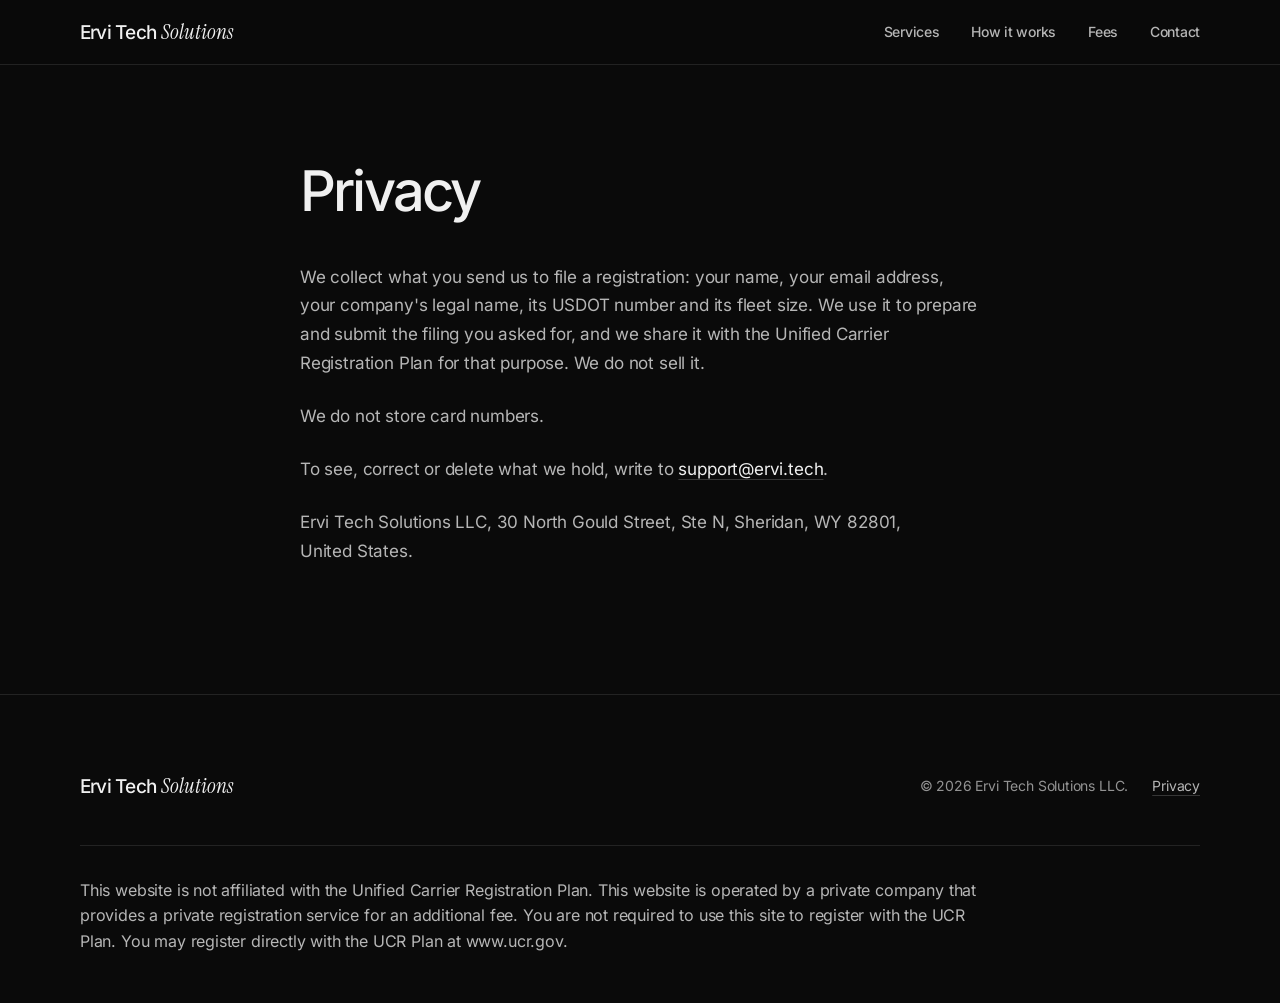
==== privacy.html @ 77db1896 "Ervi Tech Solutions LLC: the company site, V3" ====
<!doctype html>
<html lang="en">
<head>
<meta charset="utf-8">
<meta name="viewport" content="width=device-width, initial-scale=1">
<title>Privacy - Ervi Tech Solutions</title>
<meta name="description" content="How Ervi Tech Solutions LLC handles what you send us to file a UCR registration.">
<meta name="theme-color" content="#0a0a0a">
<link rel="icon" href="favicon.svg" type="image/svg+xml">
<link rel="preload" href="fonts/inter-latin.woff2" as="font" type="font/woff2" crossorigin>
<link rel="stylesheet" href="styles.css">
</head>
<body>
<a class="skip" href="#main">Skip to content</a>

<header class="topbar">
  <div class="wrap">
    <a class="wordmark" href="index.html" aria-label="Ervi Tech Solutions, home">Ervi Tech <span class="wm-serif">Solutions</span></a>
    <nav aria-label="Main">
      <ul class="nav">
        <li class="nav-wide"><a href="index.html#services">Services</a></li>
        <li class="nav-wide"><a href="index.html#how-it-works">How it works</a></li>
        <li class="nav-wide"><a href="index.html#fees">Fees</a></li>
        <li><a href="index.html#contact">Contact</a></li>
      </ul>
    </nav>
  </div>
</header>

<main id="main" class="page">
  <div class="wrap">
    <h1>Privacy</h1>
    <p>We collect what you send us to file a registration: your name, your email address, your company's legal name, its USDOT number and its fleet size. We use it to prepare and submit the filing you asked for, and we share it with the Unified Carrier Registration Plan for that purpose. We do not sell it.</p>
    <p>We do not store card numbers.</p>
    <p>To see, correct or delete what we hold, write to <a href="mailto:support@ervi.tech">support@ervi.tech</a>.</p>
    <p>Ervi Tech Solutions LLC, 30 North Gould Street, Ste N, Sheridan, WY 82801, United States.</p>
  </div>
</main>

<footer class="footer">
  <div class="wrap">
    <div class="footer-top">
      <a class="wordmark" href="index.html" aria-label="Ervi Tech Solutions, home">Ervi Tech <span class="wm-serif">Solutions</span></a>
      <div class="footer-meta">
        <span>&copy; 2026 Ervi Tech Solutions LLC.</span>
        <a href="privacy.html" aria-current="page">Privacy</a>
      </div>
    </div>
    <p class="footer-notice">This website is not affiliated with the Unified Carrier Registration Plan. This website is operated by a private company that provides a private registration service for an additional fee. You are not required to use this site to register with the UCR Plan. You may register directly with the UCR Plan at www.ucr.gov.</p>
  </div>
</footer>
</body>
</html>
---- styles.css ----
/* Ervi Tech Solutions, V1. Typefaces, colours, chip and button shape taken from site/V7 (his ERVI TECH page). */

@font-face { font-family: "Inter"; font-style: normal; font-weight: 100 900; font-display: swap; src: url("fonts/inter-latin.woff2") format("woff2"); unicode-range: U+0000-00FF, U+0131, U+0152-0153, U+02BB-02BC, U+02C6, U+02DA, U+02DC, U+0304, U+0308, U+0329, U+2000-206F, U+20AC, U+2122, U+2191, U+2193, U+2212, U+2215, U+FEFF, U+FFFD; }
@font-face { font-family: "Inter"; font-style: normal; font-weight: 100 900; font-display: swap; src: url("fonts/inter-latin-ext.woff2") format("woff2"); unicode-range: U+0100-02BA, U+02BD-02C5, U+02C7-02CC, U+02CE-02D7, U+02DD-02FF, U+0304, U+0308, U+0329, U+1D00-1DBF, U+1E00-1E9F, U+1EF2-1EFF, U+2020, U+20A0-20AB, U+20AD-20C0, U+2113, U+2C60-2C7F, U+A720-A7FF; }
@font-face { font-family: "Instrument Serif"; font-style: italic; font-weight: 400; font-display: swap; src: url("fonts/instrument-serif-italic-latin.woff2") format("woff2"); unicode-range: U+0000-00FF, U+0131, U+0152-0153, U+02BB-02BC, U+02C6, U+02DA, U+02DC, U+0304, U+0308, U+0329, U+2000-206F, U+20AC, U+2122, U+2191, U+2193, U+2212, U+2215, U+FEFF, U+FFFD; }
@font-face { font-family: "Instrument Serif"; font-style: italic; font-weight: 400; font-display: swap; src: url("fonts/instrument-serif-italic-latin-ext.woff2") format("woff2"); unicode-range: U+0100-02BA, U+02BD-02C5, U+02C7-02CC, U+02CE-02D7, U+02DD-02FF, U+0304, U+0308, U+0329, U+1D00-1DBF, U+1E00-1E9F, U+1EF2-1EFF, U+2020, U+20A0-20AB, U+20AD-20C0, U+2113, U+2C60-2C7F, U+A720-A7FF; }

:root {
  /* colours (site/V7) */
  --bg: #0a0a0a;
  --surface: #111111;
  --text: #f0f0f0;
  --text-2: rgba(255, 255, 255, 0.7);
  --text-3: rgba(255, 255, 255, 0.56);
  --line: rgba(255, 255, 255, 0.1);
  --line-strong: rgba(255, 255, 255, 0.18);
  --chip: rgba(255, 255, 255, 0.08);
  --veil: rgba(10, 10, 10, 0.72);
  /* the one accent, one job: it marks the private service notice */
  --accent: #0099ff;
  /* the one card shadow */
  --shadow: inset 0 1px 0 rgba(255, 255, 255, 0.05), 0 24px 48px -24px rgba(0, 0, 0, 0.8);
  /* 8px spacing scale */
  --s1: 8px; --s2: 16px; --s3: 24px; --s4: 32px; --s5: 40px; --s6: 48px; --s8: 64px; --s10: 80px; --s12: 96px; --s16: 128px;
  --max: 1120px;
  --gutter: 24px;
  --sans: "Inter", "Inter Placeholder", -apple-system, BlinkMacSystemFont, "Segoe UI", Helvetica, Arial, sans-serif;
  --serif: "Instrument Serif", "Times New Roman", Georgia, serif;
  color-scheme: dark;
}

@font-face { font-family: "Inter Placeholder"; src: local("Arial"); ascent-override: 89.79%; descent-override: 22.36%; line-gap-override: 0%; size-adjust: 107.89%; }

*, *::before, *::after { box-sizing: border-box; }
html { -webkit-text-size-adjust: 100%; text-size-adjust: 100%; scroll-behavior: smooth; }
@media (prefers-reduced-motion: reduce) { html { scroll-behavior: auto; } *, *::before, *::after { transition: none !important; } }
body {
  margin: 0;
  background: var(--bg);
  color: var(--text);
  font-family: var(--sans);
  font-size: 16px;
  line-height: 1.6;
  letter-spacing: -0.011em;
  -webkit-font-smoothing: antialiased;
  -moz-osx-font-smoothing: grayscale;
  overflow-x: hidden;
}
img, svg { display: block; max-width: 100%; }
p { margin: 0; text-wrap: pretty; }
h1, h2, h3 { margin: 0; font-weight: 500; text-wrap: balance; }
a { color: inherit; }
:focus-visible { outline: 2px solid var(--text); outline-offset: 3px; border-radius: 4px; }

.wrap { width: 100%; max-width: calc(var(--max) + 2 * var(--gutter)); margin: 0 auto; padding: 0 var(--gutter); }
@media (min-width: 768px) { :root { --gutter: 32px; } }

.skip { position: absolute; left: var(--s2); top: -64px; z-index: 100; background: var(--text); color: var(--bg); padding: 12px var(--s2); border-radius: 4px; font-weight: 500; text-decoration: none; }
.skip:focus { top: var(--s1); }

/* top bar */
.topbar { position: sticky; top: 0; z-index: 50; background: var(--veil); -webkit-backdrop-filter: blur(12px); backdrop-filter: blur(12px); border-bottom: 1px solid var(--line); }
.topbar .wrap { display: flex; align-items: center; justify-content: space-between; min-height: 64px; gap: var(--s3); }
.wordmark { display: inline-flex; align-items: baseline; gap: 0.26em; min-height: 44px; padding-top: 10px; padding-bottom: 10px; text-decoration: none; font-size: 19px; font-weight: 500; letter-spacing: -0.04em; white-space: nowrap; }
.wordmark .wm-serif { font-family: var(--serif); font-style: italic; font-weight: 400; font-size: 1.12em; letter-spacing: 0; }
.nav { display: flex; align-items: center; gap: var(--s1); margin: 0 -12px 0 0; padding: 0; list-style: none; }
.nav a { display: inline-flex; align-items: center; min-height: 44px; padding: 0 12px; font-size: 14px; font-weight: 500; letter-spacing: -0.02em; color: var(--text-2); text-decoration: none; border-radius: 4px; transition: color 0.15s ease; }
.nav a:hover { color: var(--text); }
@media (max-width: 719px) { .nav .nav-wide { display: none; } .nav a { padding: 0 var(--s1); } }

/* hero */
.hero { position: relative; overflow: hidden; padding: var(--s16) 0 var(--s12); text-align: center; background: radial-gradient(60% 70% at 50% 0%, rgba(255, 255, 255, 0.07), rgba(255, 255, 255, 0) 70%); }
.hero .wrap { position: relative; z-index: 1; display: flex; flex-direction: column; align-items: center; }
.chip { display: inline-flex; align-items: center; gap: 10px; padding: 8px 16px; border-radius: 50px; background: var(--chip); -webkit-backdrop-filter: blur(10px); backdrop-filter: blur(10px); font-size: 14px; font-weight: 500; letter-spacing: -0.03em; line-height: 1.2; color: var(--text); }
.chip::before { content: ""; width: 6px; height: 6px; border-radius: 50%; background: var(--text); opacity: 0.8; }
.hero h1 { margin-top: var(--s3); font-size: clamp(34px, 8.4vw, 76px); line-height: 1.1; letter-spacing: -0.05em; }
.hero h1 .line { display: block; white-space: nowrap; }
.serif { font-family: var(--serif); font-style: italic; font-weight: 400; font-size: 1.1em; letter-spacing: 0; line-height: 1; }
.lede { margin-top: var(--s3); max-width: 600px; font-size: 18px; line-height: 1.6; letter-spacing: -0.02em; color: var(--text-2); text-wrap: pretty; }
.actions { display: flex; flex-wrap: wrap; justify-content: center; gap: 12px; margin-top: var(--s5); }
.route { position: absolute; left: 0; right: 0; bottom: 0; width: 100%; height: 200px; z-index: 0; pointer-events: none; }
@media (max-width: 599px) { .hero { padding: var(--s12) 0 var(--s10); } .lede { font-size: 17px; } .route { height: 120px; } }

/* buttons (V7: light fill, dark text, small radius) */
.btn { display: inline-flex; align-items: center; justify-content: center; min-height: 48px; padding: 0 var(--s3); border-radius: 4px; font-size: 15px; font-weight: 500; letter-spacing: -0.03em; line-height: 1; text-decoration: none; white-space: nowrap; transition: background-color 0.15s ease, box-shadow 0.15s ease; }
.btn-primary { background: var(--text); color: var(--bg); }
.btn-primary:hover { background: #ffffff; }
.btn-ghost { background: rgba(10, 10, 10, 0.56); color: var(--text); box-shadow: inset 0 0 0 1px var(--line-strong); }
.btn-ghost:hover { box-shadow: inset 0 0 0 1px rgba(255, 255, 255, 0.4); }

/* private service notice */
.notice-band { padding: 0 0 var(--s12); }
.notice { position: relative; border: 1px solid var(--line-strong); border-left: 3px solid var(--accent); border-radius: 8px; background: var(--surface); padding: var(--s4); }
.notice h2 { display: flex; align-items: center; gap: 10px; font-size: 14px; font-weight: 600; letter-spacing: 0.02em; text-transform: uppercase; color: var(--accent); }
.notice p { margin-top: var(--s2); font-size: 18px; font-weight: 400; line-height: 1.6; letter-spacing: -0.01em; color: var(--text); max-width: 900px; }
@media (max-width: 599px) { .notice { padding: var(--s3); } }

/* sections */
.section { padding: var(--s12) 0; border-top: 1px solid var(--line); scroll-margin-top: 64px; }
.eyebrow { display: flex; align-items: center; gap: 12px; font-size: 14px; font-weight: 500; letter-spacing: -0.01em; color: var(--text-3); }
.eyebrow::before { content: ""; width: 24px; height: 1px; background: var(--line-strong); }
.section h2 { margin-top: var(--s2); font-size: clamp(32px, 5vw, 48px); line-height: 1.1; letter-spacing: -0.045em; }
.section-head { max-width: 640px; margin-bottom: var(--s6); }
.section-head p { margin-top: var(--s2); color: var(--text-2); font-size: 17px; }

/* cards */
.cards { display: grid; gap: var(--s3); grid-template-columns: 1fr; margin: 0; padding: 0; list-style: none; }
.card { background: var(--surface); border: 1px solid var(--line); border-radius: 8px; box-shadow: var(--shadow); padding: var(--s4); display: grid; gap: var(--s2); align-content: start; }
.card .num { font-family: var(--serif); font-style: italic; font-size: 40px; line-height: 1; color: var(--text-3); }
.card h3 { font-size: 20px; line-height: 1.3; letter-spacing: -0.03em; }
.card p { color: var(--text-2); }
@media (min-width: 600px) and (max-width: 899px) { .card { grid-template-columns: 72px 1fr; column-gap: var(--s3); } .card .num { grid-row: span 2; } }
@media (min-width: 900px) { .cards { grid-template-columns: repeat(3, 1fr); } .card { min-height: 280px; } .card .num { margin-bottom: var(--s4); } }

/* steps */
.steps { display: grid; grid-template-columns: 1fr; gap: 0; margin: 0; padding: 0; list-style: none; counter-reset: none; }
.step { position: relative; padding: 0 0 var(--s4) 72px; }
.step:last-child { padding-bottom: 0; }
.step::before { content: ""; position: absolute; left: 23px; top: 48px; bottom: 0; width: 1px; background: var(--line-strong); }
.step:last-child::before { display: none; }
.step .num { position: absolute; left: 0; top: 0; display: flex; align-items: center; justify-content: center; width: 48px; height: 48px; border-radius: 50%; border: 1px solid var(--line-strong); background: var(--bg); font-family: var(--serif); font-style: italic; font-size: 24px; line-height: 1; }
.step p { padding-top: 10px; font-size: 17px; line-height: 1.55; color: var(--text); max-width: 32ch; }
@media (min-width: 600px) {
  .steps { grid-template-columns: repeat(2, 1fr); column-gap: var(--s4); row-gap: var(--s6); }
  .step { padding: 0; }
  .step::before { left: 64px; right: 0; top: 24px; bottom: auto; width: auto; height: 1px; display: block; }
  .step:last-child::before { display: block; }
  .step .num { position: relative; }
  .step p { padding-top: var(--s3); }
}
@media (min-width: 600px) and (max-width: 899px) { .step:nth-child(2n)::before { display: none; } }
@media (min-width: 900px) { .steps { grid-template-columns: repeat(4, 1fr); } .step:last-child::before { display: none; } }

/* fees */
.fees-grid { display: grid; gap: var(--s6); }
.fees-grid .section-head { margin-bottom: 0; }
@media (min-width: 900px) { .fees-grid { grid-template-columns: 5fr 7fr; gap: var(--s8); align-items: start; } .fees-grid .section-head { margin-bottom: 0; } }
.table-card { background: var(--surface); border: 1px solid var(--line); border-radius: 8px; box-shadow: var(--shadow); overflow: hidden; }
.table-scroll { overflow-x: auto; }
table { width: 100%; border-collapse: collapse; font-variant-numeric: tabular-nums; }
caption { caption-side: top; text-align: left; padding: var(--s3) var(--s4) var(--s2); font-size: 14px; font-weight: 500; color: var(--text-2); letter-spacing: -0.01em; }
th, td { padding: var(--s2) var(--s4); text-align: left; border-top: 1px solid var(--line); font-size: 16px; }
thead th { font-size: 13px; font-weight: 500; color: var(--text-3); letter-spacing: 0.02em; text-transform: uppercase; padding-top: 12px; padding-bottom: 12px; }
th:last-child, td:last-child { text-align: right; }
tbody th { font-weight: 400; color: var(--text); }
tbody td { font-weight: 500; }
tbody tr:hover { background: rgba(255, 255, 255, 0.02); }
.table-note { margin-top: var(--s2); color: var(--text-2); font-size: 15px; }
@media (max-width: 599px) { caption, th, td { padding-left: var(--s3); padding-right: var(--s3); } }

/* contact */
.contact-grid { display: grid; gap: var(--s6); }
@media (min-width: 768px) { .contact-grid { grid-template-columns: 1fr 1fr; gap: var(--s8); align-items: start; } }
.contact-grid .about p { margin-top: var(--s3); font-size: 17px; color: var(--text-2); max-width: 46ch; }
.details { margin: 0; background: var(--surface); border: 1px solid var(--line); border-radius: 8px; box-shadow: var(--shadow); padding: var(--s1) var(--s4); }
.details div { display: grid; grid-template-columns: 96px 1fr; gap: var(--s2); padding: 20px 0; border-top: 1px solid var(--line); }
.details div:first-child { border-top: 0; }
.details dt { color: var(--text-3); font-size: 14px; font-weight: 500; padding-top: 2px; }
.details dd { margin: 0; font-size: 16px; overflow-wrap: anywhere; }
.details a { text-decoration: underline; text-decoration-color: var(--line-strong); text-underline-offset: 4px; }
.details a:hover { text-decoration-color: var(--text); }
@media (max-width: 599px) { .details { padding: var(--s1) var(--s3); } .details div { grid-template-columns: 1fr; gap: 4px; } }

/* footer */
.footer { border-top: 1px solid var(--line); padding: var(--s8) 0 var(--s6); }
.footer-top { display: flex; flex-wrap: wrap; align-items: center; justify-content: space-between; gap: var(--s2) var(--s4); padding-bottom: var(--s4); border-bottom: 1px solid var(--line); }
.footer-meta { display: flex; flex-wrap: wrap; align-items: center; gap: var(--s1) var(--s3); font-size: 14px; color: var(--text-3); }
.footer-meta a { display: inline-flex; align-items: center; min-height: 44px; color: var(--text-2); text-decoration: underline; text-decoration-color: var(--line-strong); text-underline-offset: 4px; }
.footer-meta a:hover { color: var(--text); }
.footer-notice { margin-top: var(--s4); font-size: 16px; line-height: 1.6; color: var(--text-2); max-width: 900px; }

/* privacy page */
.page { padding: var(--s12) 0 var(--s16); }
.page .wrap { max-width: calc(680px + 2 * var(--gutter)); }
.page h1 { font-size: clamp(36px, 6vw, 56px); line-height: 1.1; letter-spacing: -0.05em; }
.page p { margin-top: var(--s3); font-size: 17px; line-height: 1.7; color: var(--text-2); }
.page h1 + p { margin-top: var(--s5); }
.page a { text-decoration: underline; text-decoration-color: var(--line-strong); text-underline-offset: 4px; color: var(--text); }

/* V3: the dotted route sits wholly below the hero buttons */
.hero { padding-bottom: 184px; }
@media (max-width: 719px) { .nav { margin-right: calc(-1 * var(--s1)); } }
@media (max-width: 599px) { .hero { padding-bottom: 152px; } }
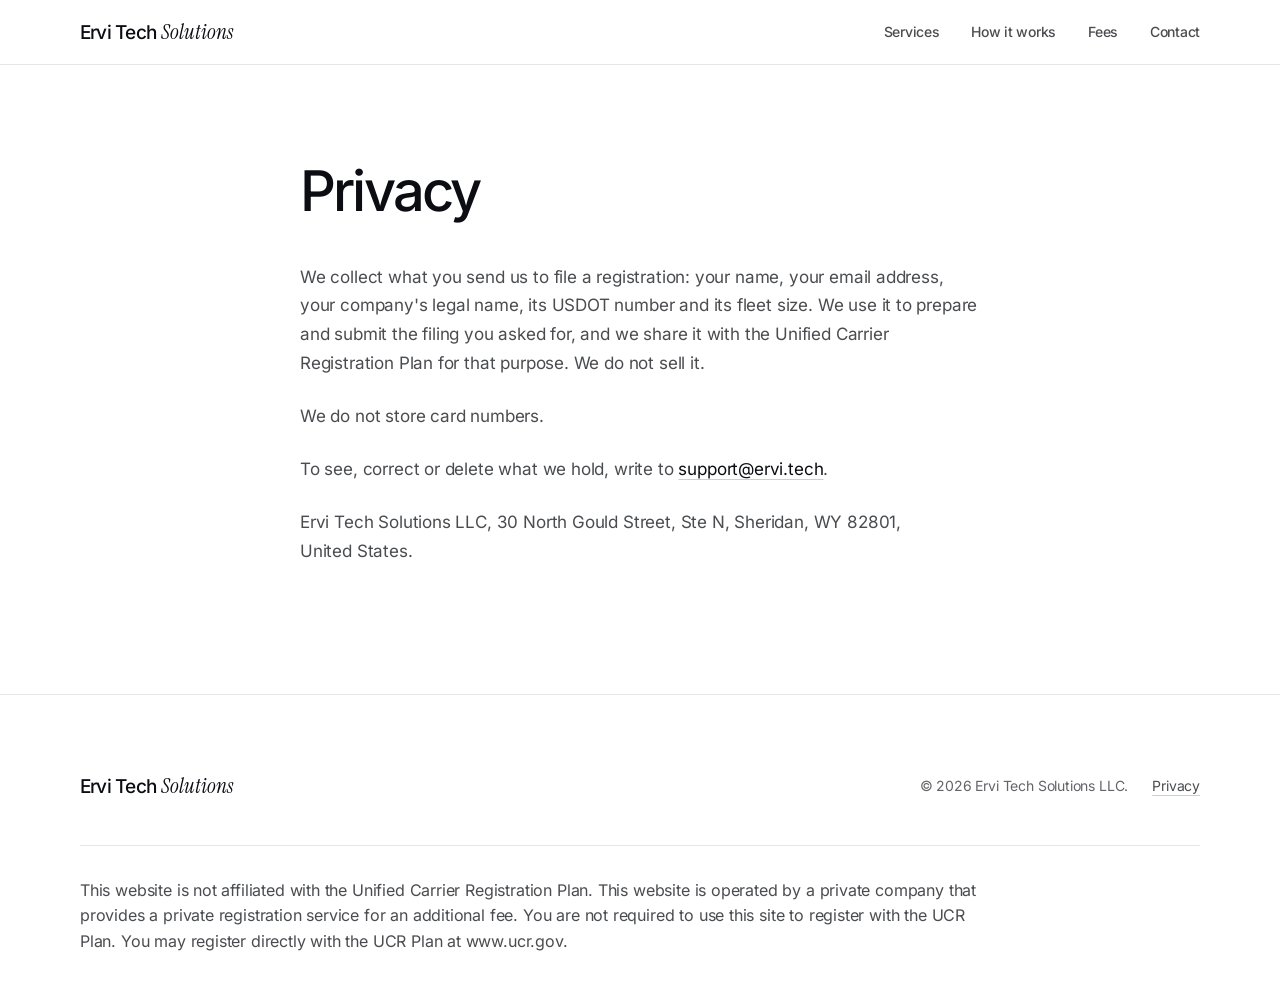
==== commit 8dbd25e3: "The light theme (V4) Co-Authored-By: Claude Fable 5.2 <noreply@anthropic.com>" ====
--- a/privacy.html
+++ b/privacy.html
@@ -5,7 +5,7 @@
 <meta name="viewport" content="width=device-width, initial-scale=1">
 <title>Privacy - Ervi Tech Solutions</title>
 <meta name="description" content="How Ervi Tech Solutions LLC handles what you send us to file a UCR registration.">
-<meta name="theme-color" content="#0a0a0a">
+<meta name="theme-color" content="#ffffff">
 <link rel="icon" href="favicon.svg" type="image/svg+xml">
 <link rel="preload" href="fonts/inter-latin.woff2" as="font" type="font/woff2" crossorigin>
 <link rel="stylesheet" href="styles.css">
--- a/styles.css
+++ b/styles.css
@@ -7,26 +7,26 @@
 
 :root {
   /* colours (site/V7) */
-  --bg: #0a0a0a;
-  --surface: #111111;
-  --text: #f0f0f0;
-  --text-2: rgba(255, 255, 255, 0.7);
-  --text-3: rgba(255, 255, 255, 0.56);
-  --line: rgba(255, 255, 255, 0.1);
-  --line-strong: rgba(255, 255, 255, 0.18);
-  --chip: rgba(255, 255, 255, 0.08);
-  --veil: rgba(10, 10, 10, 0.72);
+  --bg: #ffffff;
+  --surface: #f6f7f9;
+  --text: #0b0d12;
+  --text-2: rgba(11, 13, 18, 0.74);
+  --text-3: rgba(11, 13, 18, 0.64);
+  --line: rgba(11, 13, 18, 0.1);
+  --line-strong: rgba(11, 13, 18, 0.2);
+  --chip: rgba(11, 13, 18, 0.05);
+  --veil: rgba(255, 255, 255, 0.82);
   /* the one accent, one job: it marks the private service notice */
-  --accent: #0099ff;
+  --accent: #0b63ce;
   /* the one card shadow */
-  --shadow: inset 0 1px 0 rgba(255, 255, 255, 0.05), 0 24px 48px -24px rgba(0, 0, 0, 0.8);
+  --shadow: 0 1px 2px rgba(11, 13, 18, 0.05), 0 18px 36px -24px rgba(11, 13, 18, 0.22);
   /* 8px spacing scale */
   --s1: 8px; --s2: 16px; --s3: 24px; --s4: 32px; --s5: 40px; --s6: 48px; --s8: 64px; --s10: 80px; --s12: 96px; --s16: 128px;
   --max: 1120px;
   --gutter: 24px;
   --sans: "Inter", "Inter Placeholder", -apple-system, BlinkMacSystemFont, "Segoe UI", Helvetica, Arial, sans-serif;
   --serif: "Instrument Serif", "Times New Roman", Georgia, serif;
-  color-scheme: dark;
+  color-scheme: light;
 }
 
 @font-face { font-family: "Inter Placeholder"; src: local("Arial"); ascent-override: 89.79%; descent-override: 22.36%; line-gap-override: 0%; size-adjust: 107.89%; }
@@ -69,7 +69,7 @@
 @media (max-width: 719px) { .nav .nav-wide { display: none; } .nav a { padding: 0 var(--s1); } }
 
 /* hero */
-.hero { position: relative; overflow: hidden; padding: var(--s16) 0 var(--s12); text-align: center; background: radial-gradient(60% 70% at 50% 0%, rgba(255, 255, 255, 0.07), rgba(255, 255, 255, 0) 70%); }
+.hero { position: relative; overflow: hidden; padding: var(--s16) 0 var(--s12); text-align: center; background: radial-gradient(60% 70% at 50% 0%, rgba(11, 99, 206, 0.07), rgba(11, 99, 206, 0) 70%); }
 .hero .wrap { position: relative; z-index: 1; display: flex; flex-direction: column; align-items: center; }
 .chip { display: inline-flex; align-items: center; gap: 10px; padding: 8px 16px; border-radius: 50px; background: var(--chip); -webkit-backdrop-filter: blur(10px); backdrop-filter: blur(10px); font-size: 14px; font-weight: 500; letter-spacing: -0.03em; line-height: 1.2; color: var(--text); }
 .chip::before { content: ""; width: 6px; height: 6px; border-radius: 50%; background: var(--text); opacity: 0.8; }
@@ -84,9 +84,9 @@
 /* buttons (V7: light fill, dark text, small radius) */
 .btn { display: inline-flex; align-items: center; justify-content: center; min-height: 48px; padding: 0 var(--s3); border-radius: 4px; font-size: 15px; font-weight: 500; letter-spacing: -0.03em; line-height: 1; text-decoration: none; white-space: nowrap; transition: background-color 0.15s ease, box-shadow 0.15s ease; }
 .btn-primary { background: var(--text); color: var(--bg); }
-.btn-primary:hover { background: #ffffff; }
-.btn-ghost { background: rgba(10, 10, 10, 0.56); color: var(--text); box-shadow: inset 0 0 0 1px var(--line-strong); }
-.btn-ghost:hover { box-shadow: inset 0 0 0 1px rgba(255, 255, 255, 0.4); }
+.btn-primary:hover { background: #000000; }
+.btn-ghost { background: rgba(255, 255, 255, 0.7); color: var(--text); box-shadow: inset 0 0 0 1px var(--line-strong); }
+.btn-ghost:hover { box-shadow: inset 0 0 0 1px rgba(11, 13, 18, 0.45); }
 
 /* private service notice */
 .notice-band { padding: 0 0 var(--s12); }
@@ -144,7 +144,7 @@
 th:last-child, td:last-child { text-align: right; }
 tbody th { font-weight: 400; color: var(--text); }
 tbody td { font-weight: 500; }
-tbody tr:hover { background: rgba(255, 255, 255, 0.02); }
+tbody tr:hover { background: rgba(11, 13, 18, 0.025); }
 .table-note { margin-top: var(--s2); color: var(--text-2); font-size: 15px; }
 @media (max-width: 599px) { caption, th, td { padding-left: var(--s3); padding-right: var(--s3); } }
 
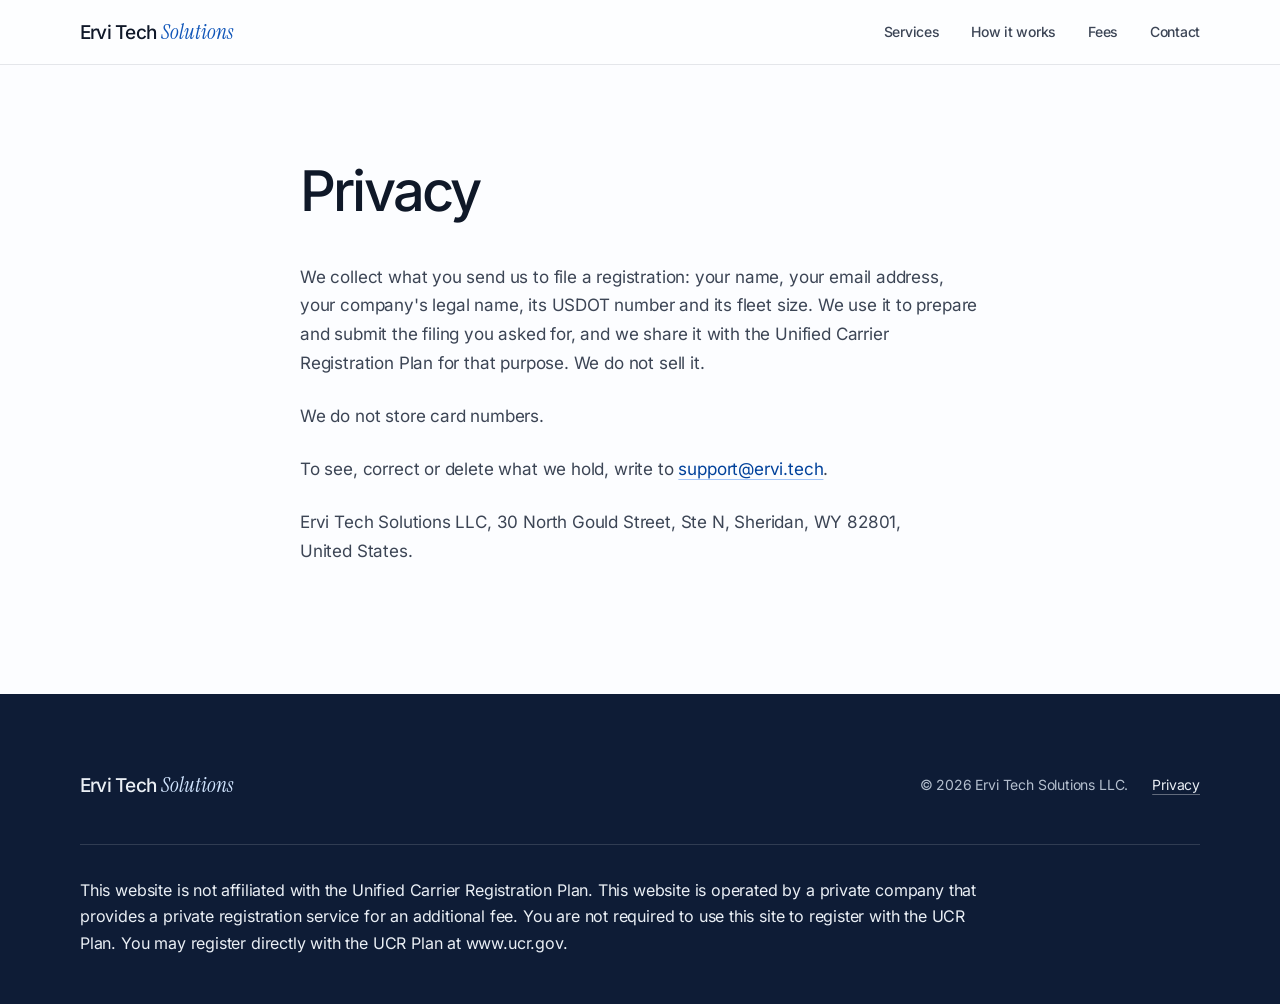
==== commit 91d0cc3c: "V6: the blue brand colour, the tint band behind the steps, the navy footer Co-Authored-By: Claude Fa" ====
--- a/privacy.html
+++ b/privacy.html
@@ -5,10 +5,10 @@
 <meta name="viewport" content="width=device-width, initial-scale=1">
 <title>Privacy - Ervi Tech Solutions</title>
 <meta name="description" content="How Ervi Tech Solutions LLC handles what you send us to file a UCR registration.">
-<meta name="theme-color" content="#ffffff">
-<link rel="icon" href="favicon.svg" type="image/svg+xml">
+<meta name="theme-color" content="#fcfdff">
+<link rel="icon" href="favicon.svg?v=6" type="image/svg+xml">
 <link rel="preload" href="fonts/inter-latin.woff2" as="font" type="font/woff2" crossorigin>
-<link rel="stylesheet" href="styles.css">
+<link rel="stylesheet" href="styles.css?v=6">
 </head>
 <body>
 <a class="skip" href="#main">Skip to content</a>
--- a/styles.css
+++ b/styles.css
@@ -1,4 +1,4 @@
-/* Ervi Tech Solutions, V1. Typefaces, colours, chip and button shape taken from site/V7 (his ERVI TECH page). */
+/* Ervi Tech Solutions, V6, the light theme with the blue. Typefaces, chip and button shape taken from site/V7 (his ERVI TECH page); the light colours are this site's own. */
 
 @font-face { font-family: "Inter"; font-style: normal; font-weight: 100 900; font-display: swap; src: url("fonts/inter-latin.woff2") format("woff2"); unicode-range: U+0000-00FF, U+0131, U+0152-0153, U+02BB-02BC, U+02C6, U+02DA, U+02DC, U+0304, U+0308, U+0329, U+2000-206F, U+20AC, U+2122, U+2191, U+2193, U+2212, U+2215, U+FEFF, U+FFFD; }
 @font-face { font-family: "Inter"; font-style: normal; font-weight: 100 900; font-display: swap; src: url("fonts/inter-latin-ext.woff2") format("woff2"); unicode-range: U+0100-02BA, U+02BD-02C5, U+02C7-02CC, U+02CE-02D7, U+02DD-02FF, U+0304, U+0308, U+0329, U+1D00-1DBF, U+1E00-1E9F, U+1EF2-1EFF, U+2020, U+20A0-20AB, U+20AD-20C0, U+2113, U+2C60-2C7F, U+A720-A7FF; }
@@ -6,20 +6,25 @@
 @font-face { font-family: "Instrument Serif"; font-style: italic; font-weight: 400; font-display: swap; src: url("fonts/instrument-serif-italic-latin-ext.woff2") format("woff2"); unicode-range: U+0100-02BA, U+02BD-02C5, U+02C7-02CC, U+02CE-02D7, U+02DD-02FF, U+0304, U+0308, U+0329, U+1D00-1DBF, U+1E00-1E9F, U+1EF2-1EFF, U+2020, U+20A0-20AB, U+20AD-20C0, U+2113, U+2C60-2C7F, U+A720-A7FF; }
 
 :root {
-  /* colours (site/V7) */
-  --bg: #ffffff;
-  --surface: #f6f7f9;
-  --text: #0b0d12;
-  --text-2: rgba(11, 13, 18, 0.74);
-  --text-3: rgba(11, 13, 18, 0.64);
-  --line: rgba(11, 13, 18, 0.1);
-  --line-strong: rgba(11, 13, 18, 0.2);
-  --chip: rgba(11, 13, 18, 0.05);
-  --veil: rgba(255, 255, 255, 0.82);
-  /* the one accent, one job: it marks the private service notice */
-  --accent: #0b63ce;
+  /* colours (V6): neutrals tinted toward the blue; two jobs, two colours:
+     the blue is the brand and every action; the ink marks the private service notice */
+  --bg: oklch(0.995 0.003 258);
+  --text: oklch(0.21 0.035 262);
+  --text-2: oklch(0.39 0.03 262);
+  --text-3: oklch(0.49 0.028 262);
+  --line: oklch(0.21 0.035 262 / 0.1);
+  --line-strong: oklch(0.21 0.035 262 / 0.2);
+  --veil: oklch(0.995 0.003 258 / 0.86);
+  --brand: oklch(0.47 0.17 259);
+  --brand-strong: oklch(0.4 0.16 259);
+  --brand-tint: oklch(0.965 0.022 258);
+  --brand-tint-2: oklch(0.915 0.045 258);
+  --brand-line: oklch(0.82 0.08 258);
+  --navy: oklch(0.23 0.055 262);
+  --on-navy: oklch(0.95 0.01 258);
+  --on-navy-2: oklch(0.8 0.025 258);
   /* the one card shadow */
-  --shadow: 0 1px 2px rgba(11, 13, 18, 0.05), 0 18px 36px -24px rgba(11, 13, 18, 0.22);
+  --shadow: 0 1px 2px oklch(0.21 0.035 262 / 0.06), 0 18px 36px -24px oklch(0.3 0.1 259 / 0.35);
   /* 8px spacing scale */
   --s1: 8px; --s2: 16px; --s3: 24px; --s4: 32px; --s5: 40px; --s6: 48px; --s8: 64px; --s10: 80px; --s12: 96px; --s16: 128px;
   --max: 1120px;
@@ -50,63 +55,66 @@
 p { margin: 0; text-wrap: pretty; }
 h1, h2, h3 { margin: 0; font-weight: 500; text-wrap: balance; }
 a { color: inherit; }
-:focus-visible { outline: 2px solid var(--text); outline-offset: 3px; border-radius: 4px; }
+:focus-visible { outline: 2px solid var(--brand); outline-offset: 3px; border-radius: 4px; }
 
 .wrap { width: 100%; max-width: calc(var(--max) + 2 * var(--gutter)); margin: 0 auto; padding: 0 var(--gutter); }
 @media (min-width: 768px) { :root { --gutter: 32px; } }
 
-.skip { position: absolute; left: var(--s2); top: -64px; z-index: 100; background: var(--text); color: var(--bg); padding: 12px var(--s2); border-radius: 4px; font-weight: 500; text-decoration: none; }
+.skip { position: absolute; left: var(--s2); top: -64px; z-index: 100; background: var(--brand); color: var(--bg); padding: 12px var(--s2); border-radius: 4px; font-weight: 500; text-decoration: none; }
 .skip:focus { top: var(--s1); }
 
 /* top bar */
 .topbar { position: sticky; top: 0; z-index: 50; background: var(--veil); -webkit-backdrop-filter: blur(12px); backdrop-filter: blur(12px); border-bottom: 1px solid var(--line); }
 .topbar .wrap { display: flex; align-items: center; justify-content: space-between; min-height: 64px; gap: var(--s3); }
 .wordmark { display: inline-flex; align-items: baseline; gap: 0.26em; min-height: 44px; padding-top: 10px; padding-bottom: 10px; text-decoration: none; font-size: 19px; font-weight: 500; letter-spacing: -0.04em; white-space: nowrap; }
-.wordmark .wm-serif { font-family: var(--serif); font-style: italic; font-weight: 400; font-size: 1.12em; letter-spacing: 0; }
+.wordmark .wm-serif { font-family: var(--serif); font-style: italic; font-weight: 400; font-size: 1.12em; letter-spacing: 0; color: var(--brand); }
 .nav { display: flex; align-items: center; gap: var(--s1); margin: 0 -12px 0 0; padding: 0; list-style: none; }
 .nav a { display: inline-flex; align-items: center; min-height: 44px; padding: 0 12px; font-size: 14px; font-weight: 500; letter-spacing: -0.02em; color: var(--text-2); text-decoration: none; border-radius: 4px; transition: color 0.15s ease; }
-.nav a:hover { color: var(--text); }
+.nav a:hover { color: var(--brand); }
 @media (max-width: 719px) { .nav .nav-wide { display: none; } .nav a { padding: 0 var(--s1); } }
 
 /* hero */
-.hero { position: relative; overflow: hidden; padding: var(--s16) 0 var(--s12); text-align: center; background: radial-gradient(60% 70% at 50% 0%, rgba(11, 99, 206, 0.07), rgba(11, 99, 206, 0) 70%); }
+.hero { position: relative; overflow: hidden; padding: var(--s16) 0 var(--s12); text-align: center; background: linear-gradient(180deg, var(--brand-tint), var(--bg) 82%); }
 .hero .wrap { position: relative; z-index: 1; display: flex; flex-direction: column; align-items: center; }
-.chip { display: inline-flex; align-items: center; gap: 10px; padding: 8px 16px; border-radius: 50px; background: var(--chip); -webkit-backdrop-filter: blur(10px); backdrop-filter: blur(10px); font-size: 14px; font-weight: 500; letter-spacing: -0.03em; line-height: 1.2; color: var(--text); }
-.chip::before { content: ""; width: 6px; height: 6px; border-radius: 50%; background: var(--text); opacity: 0.8; }
+.chip { display: inline-flex; align-items: center; gap: 10px; padding: 8px 16px; border-radius: 50px; background: var(--bg); box-shadow: inset 0 0 0 1px var(--brand-tint-2); font-size: 14px; font-weight: 500; letter-spacing: -0.03em; line-height: 1.2; color: var(--text); }
+.chip::before { content: ""; width: 6px; height: 6px; border-radius: 50%; background: var(--brand); }
 .hero h1 { margin-top: var(--s3); font-size: clamp(34px, 8.4vw, 76px); line-height: 1.1; letter-spacing: -0.05em; }
 .hero h1 .line { display: block; white-space: nowrap; }
+.hero h1 .serif { color: var(--brand); }
 .serif { font-family: var(--serif); font-style: italic; font-weight: 400; font-size: 1.1em; letter-spacing: 0; line-height: 1; }
 .lede { margin-top: var(--s3); max-width: 600px; font-size: 18px; line-height: 1.6; letter-spacing: -0.02em; color: var(--text-2); text-wrap: pretty; }
 .actions { display: flex; flex-wrap: wrap; justify-content: center; gap: 12px; margin-top: var(--s5); }
 .route { position: absolute; left: 0; right: 0; bottom: 0; width: 100%; height: 200px; z-index: 0; pointer-events: none; }
 @media (max-width: 599px) { .hero { padding: var(--s12) 0 var(--s10); } .lede { font-size: 17px; } .route { height: 120px; } }
 
-/* buttons (V7: light fill, dark text, small radius) */
-.btn { display: inline-flex; align-items: center; justify-content: center; min-height: 48px; padding: 0 var(--s3); border-radius: 4px; font-size: 15px; font-weight: 500; letter-spacing: -0.03em; line-height: 1; text-decoration: none; white-space: nowrap; transition: background-color 0.15s ease, box-shadow 0.15s ease; }
-.btn-primary { background: var(--text); color: var(--bg); }
-.btn-primary:hover { background: #000000; }
-.btn-ghost { background: rgba(255, 255, 255, 0.7); color: var(--text); box-shadow: inset 0 0 0 1px var(--line-strong); }
-.btn-ghost:hover { box-shadow: inset 0 0 0 1px rgba(11, 13, 18, 0.45); }
+/* buttons (blue fill, light text, small radius) */
+.btn { display: inline-flex; align-items: center; justify-content: center; min-height: 48px; padding: 0 var(--s3); border-radius: 4px; font-size: 15px; font-weight: 500; letter-spacing: -0.03em; line-height: 1; text-decoration: none; white-space: nowrap; transition: background-color 0.18s cubic-bezier(0.22, 1, 0.36, 1), box-shadow 0.18s cubic-bezier(0.22, 1, 0.36, 1), color 0.18s cubic-bezier(0.22, 1, 0.36, 1), transform 0.18s cubic-bezier(0.22, 1, 0.36, 1); }
+.btn-primary { background: var(--brand); color: var(--bg); box-shadow: inset 0 1px 0 oklch(1 0 0 / 0.18), 0 10px 22px -12px oklch(0.47 0.17 259 / 0.45); }
+.btn-primary:hover { background: var(--brand-strong); transform: translateY(-1px); }
+.btn-primary:active { transform: translateY(0); }
+.btn-ghost { background: var(--bg); color: var(--text); box-shadow: inset 0 0 0 1px var(--line-strong); }
+.btn-ghost:hover { color: var(--brand-strong); box-shadow: inset 0 0 0 1px var(--brand); }
 
 /* private service notice */
 .notice-band { padding: 0 0 var(--s12); }
-.notice { position: relative; border: 1px solid var(--line-strong); border-left: 3px solid var(--accent); border-radius: 8px; background: var(--surface); padding: var(--s4); }
-.notice h2 { display: flex; align-items: center; gap: 10px; font-size: 14px; font-weight: 600; letter-spacing: 0.02em; text-transform: uppercase; color: var(--accent); }
+.notice { position: relative; border: 1.5px solid var(--text); border-radius: 8px; background: var(--bg); box-shadow: var(--shadow); padding: var(--s4); }
+.notice h2 { display: flex; align-items: center; gap: 10px; font-size: 14px; font-weight: 600; letter-spacing: 0.02em; text-transform: uppercase; color: var(--text); }
+.notice h2::before { content: ""; width: 8px; height: 8px; border-radius: 2px; background: var(--text); }
 .notice p { margin-top: var(--s2); font-size: 18px; font-weight: 400; line-height: 1.6; letter-spacing: -0.01em; color: var(--text); max-width: 900px; }
 @media (max-width: 599px) { .notice { padding: var(--s3); } }
 
 /* sections */
 .section { padding: var(--s12) 0; border-top: 1px solid var(--line); scroll-margin-top: 64px; }
-.eyebrow { display: flex; align-items: center; gap: 12px; font-size: 14px; font-weight: 500; letter-spacing: -0.01em; color: var(--text-3); }
-.eyebrow::before { content: ""; width: 24px; height: 1px; background: var(--line-strong); }
+.eyebrow { display: flex; align-items: center; gap: 12px; font-size: 14px; font-weight: 500; letter-spacing: -0.01em; color: var(--text-2); }
+.eyebrow::before { content: ""; width: 24px; height: 2px; border-radius: 1px; background: var(--brand); }
 .section h2 { margin-top: var(--s2); font-size: clamp(32px, 5vw, 48px); line-height: 1.1; letter-spacing: -0.045em; }
 .section-head { max-width: 640px; margin-bottom: var(--s6); }
 .section-head p { margin-top: var(--s2); color: var(--text-2); font-size: 17px; }
 
 /* cards */
 .cards { display: grid; gap: var(--s3); grid-template-columns: 1fr; margin: 0; padding: 0; list-style: none; }
-.card { background: var(--surface); border: 1px solid var(--line); border-radius: 8px; box-shadow: var(--shadow); padding: var(--s4); display: grid; gap: var(--s2); align-content: start; }
-.card .num { font-family: var(--serif); font-style: italic; font-size: 40px; line-height: 1; color: var(--text-3); }
+.card { background: var(--bg); border: 1px solid var(--line); border-radius: 8px; box-shadow: var(--shadow); padding: var(--s4); display: grid; gap: var(--s2); align-content: start; }
+.card .num { font-family: var(--serif); font-style: italic; font-size: 40px; line-height: 1; color: var(--brand); }
 .card h3 { font-size: 20px; line-height: 1.3; letter-spacing: -0.03em; }
 .card p { color: var(--text-2); }
 @media (min-width: 600px) and (max-width: 899px) { .card { grid-template-columns: 72px 1fr; column-gap: var(--s3); } .card .num { grid-row: span 2; } }
@@ -116,9 +124,9 @@
 .steps { display: grid; grid-template-columns: 1fr; gap: 0; margin: 0; padding: 0; list-style: none; counter-reset: none; }
 .step { position: relative; padding: 0 0 var(--s4) 72px; }
 .step:last-child { padding-bottom: 0; }
-.step::before { content: ""; position: absolute; left: 23px; top: 48px; bottom: 0; width: 1px; background: var(--line-strong); }
+.step::before { content: ""; position: absolute; left: 23px; top: 48px; bottom: 0; width: 1px; background: var(--brand-line); }
 .step:last-child::before { display: none; }
-.step .num { position: absolute; left: 0; top: 0; display: flex; align-items: center; justify-content: center; width: 48px; height: 48px; border-radius: 50%; border: 1px solid var(--line-strong); background: var(--bg); font-family: var(--serif); font-style: italic; font-size: 24px; line-height: 1; }
+.step .num { position: absolute; left: 0; top: 0; display: flex; align-items: center; justify-content: center; width: 48px; height: 48px; border-radius: 50%; border: 1.5px solid var(--brand); background: var(--bg); color: var(--brand); font-family: var(--serif); font-style: italic; font-size: 24px; line-height: 1; }
 .step p { padding-top: 10px; font-size: 17px; line-height: 1.55; color: var(--text); max-width: 32ch; }
 @media (min-width: 600px) {
   .steps { grid-template-columns: repeat(2, 1fr); column-gap: var(--s4); row-gap: var(--s6); }
@@ -135,16 +143,15 @@
 .fees-grid { display: grid; gap: var(--s6); }
 .fees-grid .section-head { margin-bottom: 0; }
 @media (min-width: 900px) { .fees-grid { grid-template-columns: 5fr 7fr; gap: var(--s8); align-items: start; } .fees-grid .section-head { margin-bottom: 0; } }
-.table-card { background: var(--surface); border: 1px solid var(--line); border-radius: 8px; box-shadow: var(--shadow); overflow: hidden; }
+.table-card { background: var(--bg); border: 1px solid var(--line); border-radius: 8px; box-shadow: var(--shadow); overflow: hidden; }
 .table-scroll { overflow-x: auto; }
 table { width: 100%; border-collapse: collapse; font-variant-numeric: tabular-nums; }
 caption { caption-side: top; text-align: left; padding: var(--s3) var(--s4) var(--s2); font-size: 14px; font-weight: 500; color: var(--text-2); letter-spacing: -0.01em; }
 th, td { padding: var(--s2) var(--s4); text-align: left; border-top: 1px solid var(--line); font-size: 16px; }
-thead th { font-size: 13px; font-weight: 500; color: var(--text-3); letter-spacing: 0.02em; text-transform: uppercase; padding-top: 12px; padding-bottom: 12px; }
+thead th { font-size: 13px; font-weight: 500; letter-spacing: 0.02em; text-transform: uppercase; padding-top: 12px; padding-bottom: 12px; background: var(--brand-tint); color: var(--text-2); }
 th:last-child, td:last-child { text-align: right; }
 tbody th { font-weight: 400; color: var(--text); }
 tbody td { font-weight: 500; }
-tbody tr:hover { background: rgba(11, 13, 18, 0.025); }
 .table-note { margin-top: var(--s2); color: var(--text-2); font-size: 15px; }
 @media (max-width: 599px) { caption, th, td { padding-left: var(--s3); padding-right: var(--s3); } }
 
@@ -152,22 +159,25 @@
 .contact-grid { display: grid; gap: var(--s6); }
 @media (min-width: 768px) { .contact-grid { grid-template-columns: 1fr 1fr; gap: var(--s8); align-items: start; } }
 .contact-grid .about p { margin-top: var(--s3); font-size: 17px; color: var(--text-2); max-width: 46ch; }
-.details { margin: 0; background: var(--surface); border: 1px solid var(--line); border-radius: 8px; box-shadow: var(--shadow); padding: var(--s1) var(--s4); }
+.details { margin: 0; background: var(--bg); border: 1px solid var(--line); border-radius: 8px; box-shadow: var(--shadow); padding: var(--s1) var(--s4); }
 .details div { display: grid; grid-template-columns: 96px 1fr; gap: var(--s2); padding: 20px 0; border-top: 1px solid var(--line); }
 .details div:first-child { border-top: 0; }
 .details dt { color: var(--text-3); font-size: 14px; font-weight: 500; padding-top: 2px; }
 .details dd { margin: 0; font-size: 16px; overflow-wrap: anywhere; }
-.details a { text-decoration: underline; text-decoration-color: var(--line-strong); text-underline-offset: 4px; }
-.details a:hover { text-decoration-color: var(--text); }
+.details a { color: var(--brand-strong); text-decoration: underline; text-decoration-color: var(--brand-line); text-underline-offset: 4px; }
+.details a:hover { text-decoration-color: var(--brand); }
 @media (max-width: 599px) { .details { padding: var(--s1) var(--s3); } .details div { grid-template-columns: 1fr; gap: 4px; } }
 
 /* footer */
-.footer { border-top: 1px solid var(--line); padding: var(--s8) 0 var(--s6); }
-.footer-top { display: flex; flex-wrap: wrap; align-items: center; justify-content: space-between; gap: var(--s2) var(--s4); padding-bottom: var(--s4); border-bottom: 1px solid var(--line); }
-.footer-meta { display: flex; flex-wrap: wrap; align-items: center; gap: var(--s1) var(--s3); font-size: 14px; color: var(--text-3); }
-.footer-meta a { display: inline-flex; align-items: center; min-height: 44px; color: var(--text-2); text-decoration: underline; text-decoration-color: var(--line-strong); text-underline-offset: 4px; }
-.footer-meta a:hover { color: var(--text); }
-.footer-notice { margin-top: var(--s4); font-size: 16px; line-height: 1.6; color: var(--text-2); max-width: 900px; }
+.footer { background: var(--navy); color: var(--on-navy); padding: var(--s8) 0 var(--s6); }
+.footer .wordmark { color: var(--on-navy); }
+.footer .wordmark .wm-serif { color: var(--brand-tint-2); }
+.footer :focus-visible { outline-color: var(--on-navy); }
+.footer-top { display: flex; flex-wrap: wrap; align-items: center; justify-content: space-between; gap: var(--s2) var(--s4); padding-bottom: var(--s4); border-bottom: 1px solid oklch(1 0 0 / 0.14); }
+.footer-meta { display: flex; flex-wrap: wrap; align-items: center; gap: var(--s1) var(--s3); font-size: 14px; color: var(--on-navy-2); }
+.footer-meta a { display: inline-flex; align-items: center; min-height: 44px; color: var(--on-navy); text-decoration: underline; text-decoration-color: oklch(1 0 0 / 0.35); text-underline-offset: 4px; }
+.footer-meta a:hover { text-decoration-color: var(--on-navy); }
+.footer-notice { margin-top: var(--s4); font-size: 16px; line-height: 1.65; color: var(--on-navy); max-width: 900px; }
 
 /* privacy page */
 .page { padding: var(--s12) 0 var(--s16); }
@@ -175,9 +185,15 @@
 .page h1 { font-size: clamp(36px, 6vw, 56px); line-height: 1.1; letter-spacing: -0.05em; }
 .page p { margin-top: var(--s3); font-size: 17px; line-height: 1.7; color: var(--text-2); }
 .page h1 + p { margin-top: var(--s5); }
-.page a { text-decoration: underline; text-decoration-color: var(--line-strong); text-underline-offset: 4px; color: var(--text); }
+.page a { text-decoration: underline; text-decoration-color: var(--brand-line); text-underline-offset: 4px; color: var(--brand-strong); }
+.page a:hover { text-decoration-color: var(--brand); }
 
 /* V3: the dotted route sits wholly below the hero buttons */
 .hero { padding-bottom: 184px; }
 @media (max-width: 719px) { .nav { margin-right: calc(-1 * var(--s1)); } }
 @media (max-width: 599px) { .hero { padding-bottom: 152px; } }
+
+/* V6: the steps sit on a band of the blue's tint, so the page has a rhythm of white, tint, white, navy */
+#how-it-works { background: var(--brand-tint); border-top-color: transparent; }
+#fees { border-top-color: transparent; }
+#contact { padding-bottom: var(--s16); }
